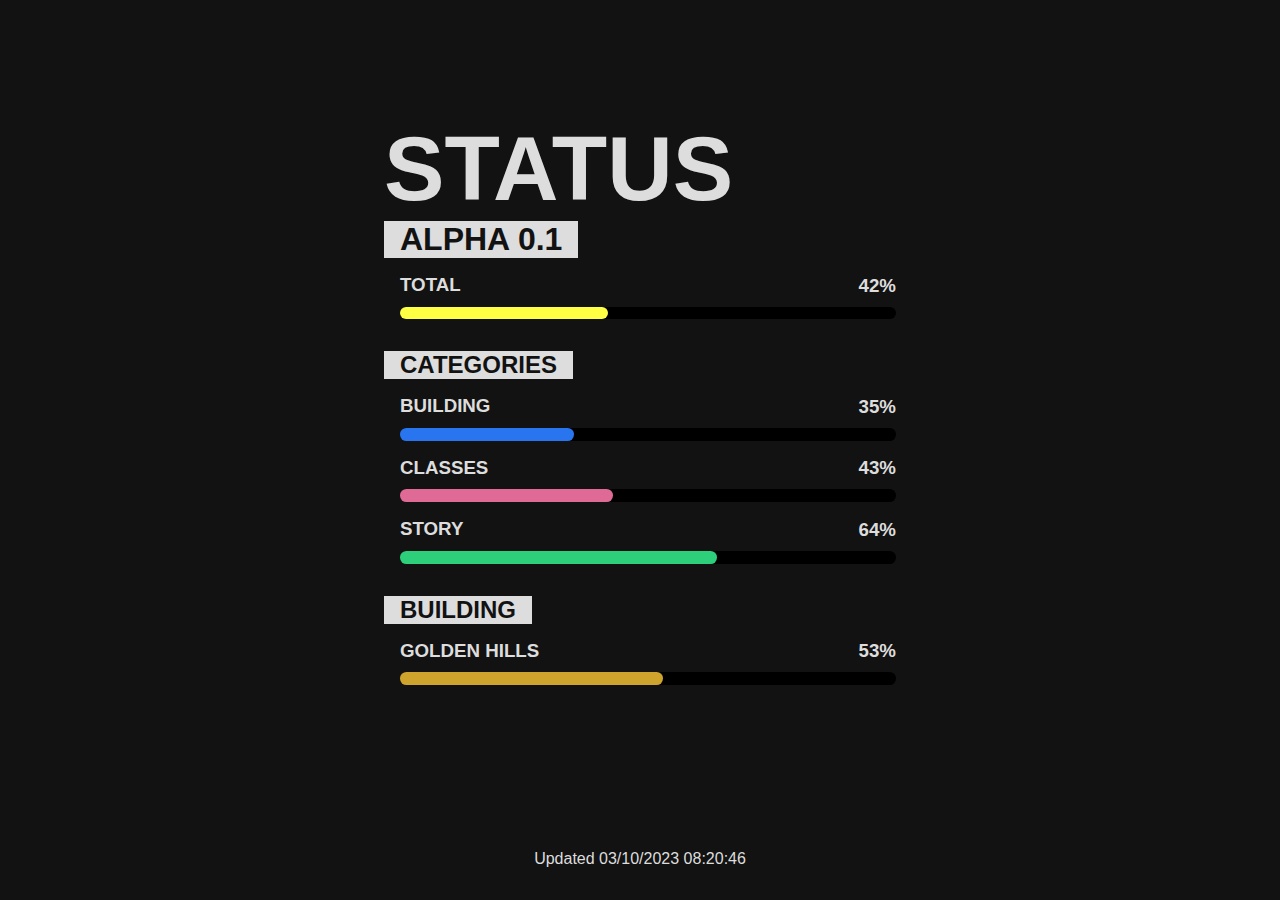
==== status.html @ bf15cb52 "Update via Github Actions" ====
<!DOCTYPE html>

<html lang="en">
    <head>
        <meta charset="utf-8" />
        <meta name="viewport" content="width=device-width, initial-scale=1" />

        <title>MistTale</title>
        <meta name="description" content="Next Gen MMORPG Minecraft Server" />
        <meta name="author" content="MistTale Team" />

        <meta property="og:title" content="MistTale" />
        <meta property="og:type" content="website" />
        <meta property="og:url" content="https://www.misttale.com/" />
        <meta
            property="og:description"
            content="Next Gen MMORPG Minecraft Server"
        />
        <meta property="og:image" content="image.png" />

        <link rel="icon" href="/favicon.ico" />
        <link rel="icon" href="/favicon.svg" type="image/svg+xml" />
        <link rel="apple-touch-icon" href="/apple-touch-icon.png" />

        <link rel="stylesheet" href="css/styles.css?v=1.0" />
    </head>

    <body>
        <div style="flex-grow: 1"></div>
        <div class="content" style="flex-grow: 1;">
            <h1 class="page-title">STATUS</h1>
            <h2 class="page-disc">ALPHA 0.1</h2>
            <h3 class="item">
                TOTAL
                <div class="progress-container">
                    <div class="progress" style="width: 42%"></div>
                    <div class="percent-text">42%</div>
                </div>
            </h3>
            <h2 class="category">CATEGORIES</h2>

            <h3 class="item">
                BUILDING
                <div class="progress-container">
                    <div
                        class="progress"
                        style="width: 35%; background: #2975f0"
                    ></div>
                    <div class="percent-text">35%</div>
                </div>
            </h3>

            <h3 class="item">
                CLASSES
                <div class="progress-container">
                    <div
                        class="progress"
                        style="width: 43%; background: #de6a95"
                    ></div>
                    <div class="percent-text">43%</div>
                </div>
            </h3>

            <h3 class="item">
                STORY
                <div class="progress-container">
                    <div
                        class="progress"
                        style="width: 64%; background: #2dcf7b"
                    ></div>
                    <div class="percent-text">64%</div>
                </div>
            </h3>
            <h2 class="category">BUILDING</h2>
            <h3 class="item">
                GOLDEN HILLS
                <div class="progress-container">
                    <div
                        class="progress"
                        style="width: 53%; background: #cfa42d"
                    ></div>
                    <div class="percent-text">53%</div>
                </div>
            </h3>
        </div>
        <p style="margin: 2rem">Updated 03/10/2023 08:20:46</p>
    </body>
</html>
---- css/styles.css ----
* {
    margin: 0;
    padding: 0;
    border: none;
    box-sizing: border-box;
    -webkit-tap-highlight-color: transparent;
}

html {
    height: 100%;
}

body {
    min-height: 100%;
    color: #ddd;
    font-family: "Roboto", sans-serif;
    display: flex;
    align-items: center;
    justify-content: center;
    flex-direction: column;
    background: #121212;
}

.footer
{
    margin: 2rem 0;
    width: 100%;
    text-align: center;
    text-transform: uppercase;
}

.content {
    max-width: 32rem;
    min-width: 16rem;
    width: 90vw;
}

.background {
    position: fixed;
    top: 0;
    bottom: 0;
    left: 0;
    right: 0;
    z-index: -1000;
    filter: blur(8px) brightness(0.5);
    background-image: url("https://media.discordapp.net/attachments/1089169890478395482/1089170529170239548/debc451c5bce4ceb37166a39cf8e0ff8.png?width=467&height=467");
    background-repeat: no-repeat;
    background-attachment: fixed;
    background-size: cover;
}

.title {
    width: 100%;
    text-align: center;
}

.page-title
{
    font-size: 68pt;
}

.page-disc {
    max-width: max-content;
    background-color: #ddd;
    color: #121212;
    padding: 0 1rem;
    font-size: 24pt;
}

.category
{
    max-width: max-content;
    background-color: #ddd;
    color: #121212;
    padding: 0 1rem;
    margin-top: 2rem;
}

.progress-container {
    height: 0.8rem;
    width: 100%;
    border-radius: 0.4rem;
    position: relative;

    margin-top: 8pt;

    background: #000;
}

.progress-container .progress {
    height: 100%;
    width: 0;
    border-radius: 0.4rem;

    background: #ff4;

    transition: width 2s ease;
}

.percent-text {
    position: absolute;
    top: -24pt;
    right: 0;
}

.flex-container {
    display: flex;
    flex-wrap: wrap;
    justify-content: space-between;
    align-items: flex-start;
}

.item {
    margin: 1rem;
    margin-right: 0;
}

a {
    box-shadow: inset 0 0 0 0 #fff;
    color: #54b3d6;
    transition: color 0.3s ease-in-out, box-shadow 0.1s ease-in-out;
    text-decoration: none;
}

.footer a {
    box-shadow: inset 0 0 0 0 #fff;
    color: #ddd;
    padding: 0 0.25rem;
    margin: 0 -0.25rem;
    transition: color 0.3s ease-in-out, box-shadow 0.1s ease-in-out;

    margin: 0 8pt;
    font-size: 27px;
    font-weight: 700;
    line-height: 1.5;
    text-decoration: none;
}
a:hover {
    color: #fff;
    box-shadow: inset 200px 0 0 0 #54b3d6;
}
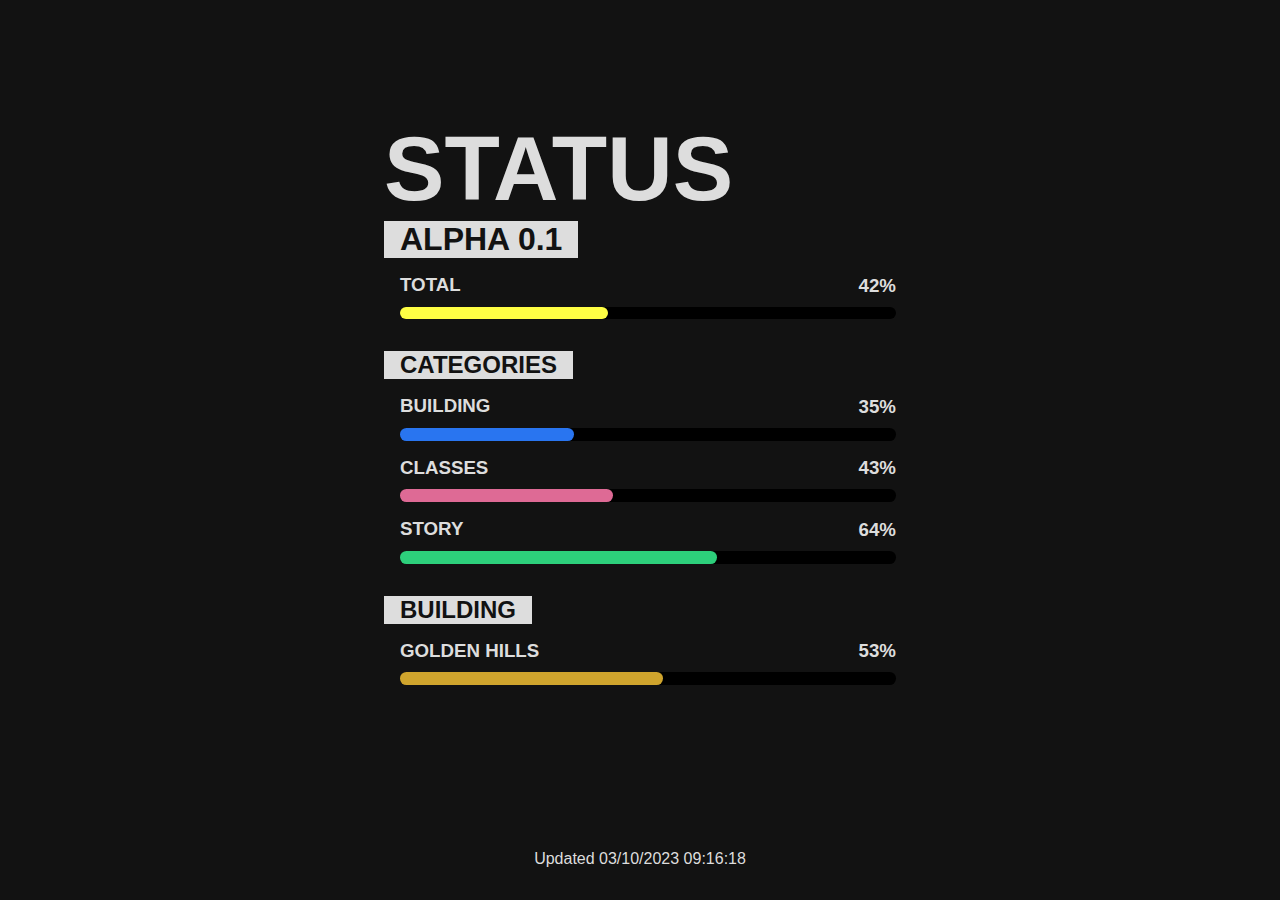
==== commit 9ed7cb43: "Update via Github Actions" ====
--- a/status.html
+++ b/status.html
@@ -83,6 +83,6 @@
                 </div>
             </h3>
         </div>
-        <p style="margin: 2rem">Updated 03/10/2023 08:20:46</p>
+        <p style="margin: 2rem">Updated 03/10/2023 09:16:18</p>
     </body>
 </html>
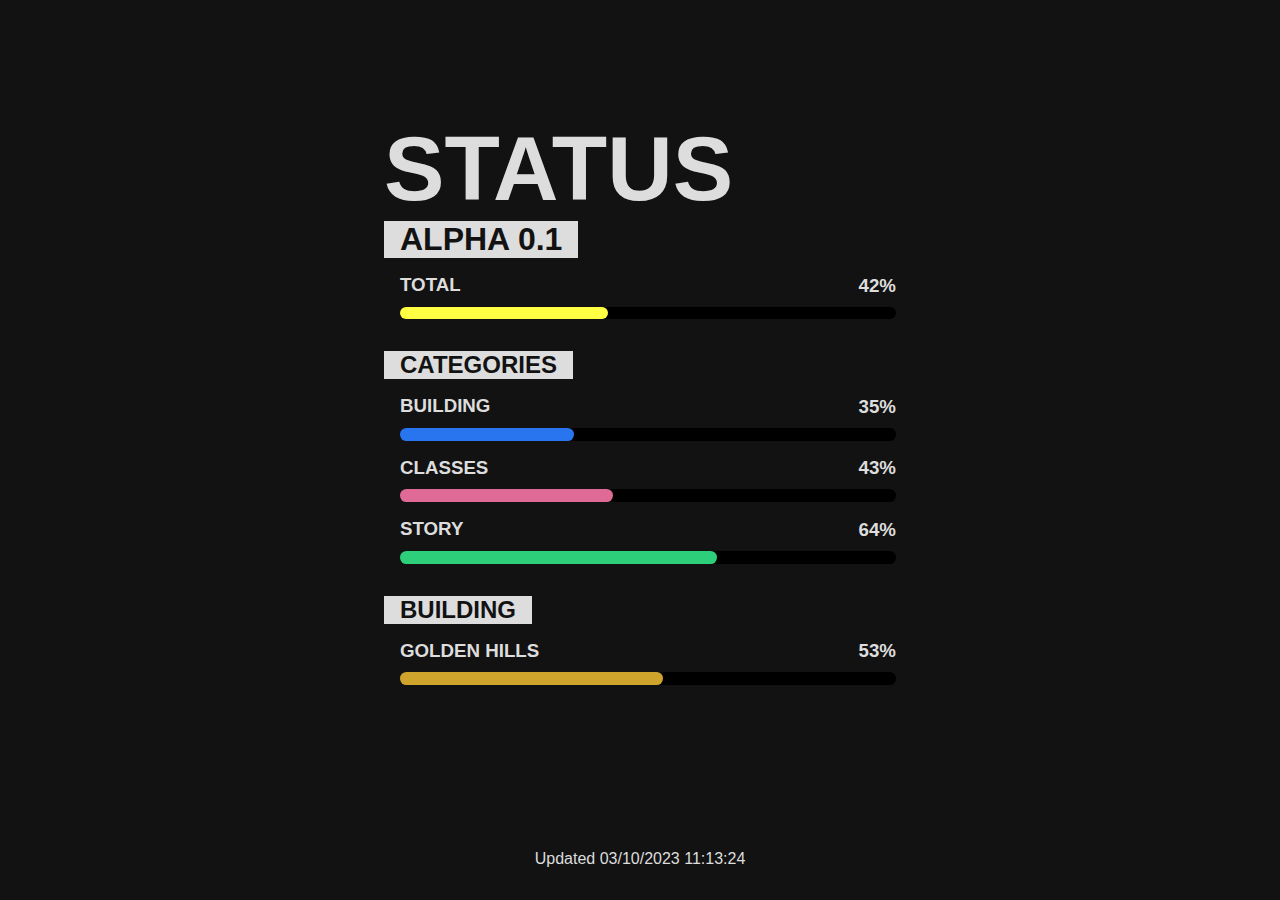
==== commit d10d13a4: "Update via Github Actions" ====
--- a/status.html
+++ b/status.html
@@ -83,6 +83,6 @@
                 </div>
             </h3>
         </div>
-        <p style="margin: 2rem">Updated 03/10/2023 09:16:18</p>
+        <p style="margin: 2rem">Updated 03/10/2023 11:13:24</p>
     </body>
 </html>
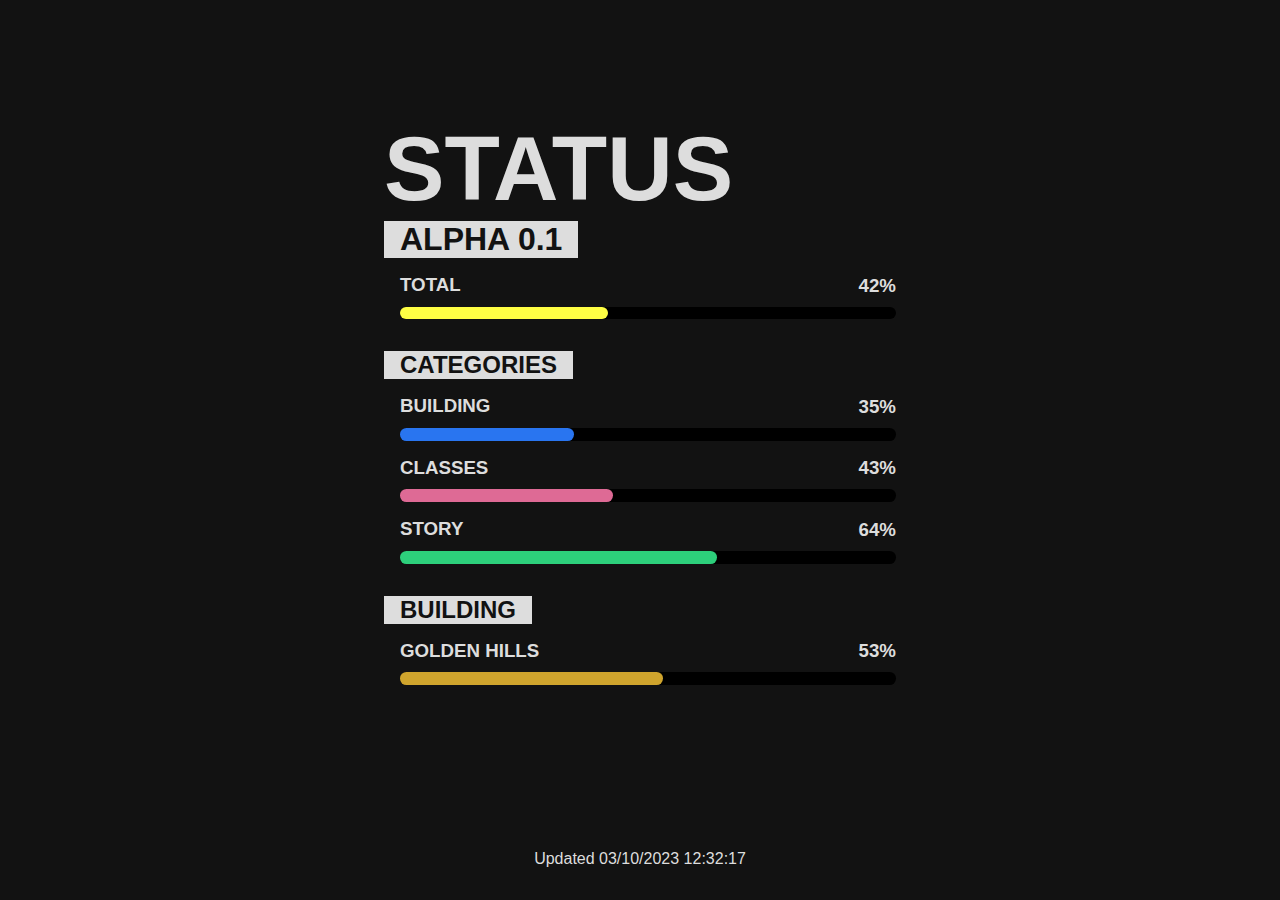
==== commit d10ffee4: "Update via Github Actions" ====
--- a/status.html
+++ b/status.html
@@ -83,6 +83,6 @@
                 </div>
             </h3>
         </div>
-        <p style="margin: 2rem">Updated 03/10/2023 11:13:24</p>
+        <p style="margin: 2rem">Updated 03/10/2023 12:32:17</p>
     </body>
 </html>
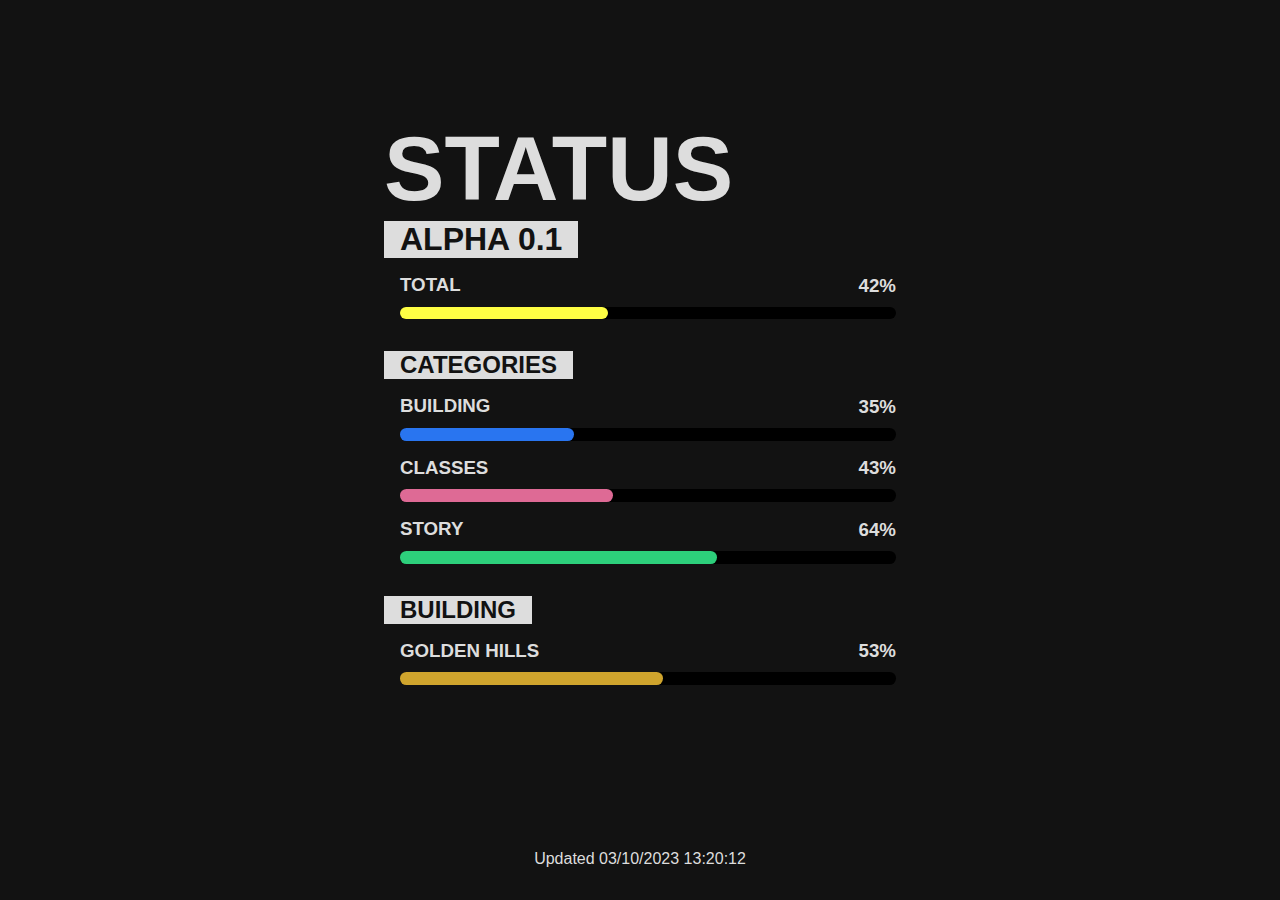
==== commit 8645d692: "Update via Github Actions" ====
--- a/status.html
+++ b/status.html
@@ -83,6 +83,6 @@
                 </div>
             </h3>
         </div>
-        <p style="margin: 2rem">Updated 03/10/2023 12:32:17</p>
+        <p style="margin: 2rem">Updated 03/10/2023 13:20:12</p>
     </body>
 </html>
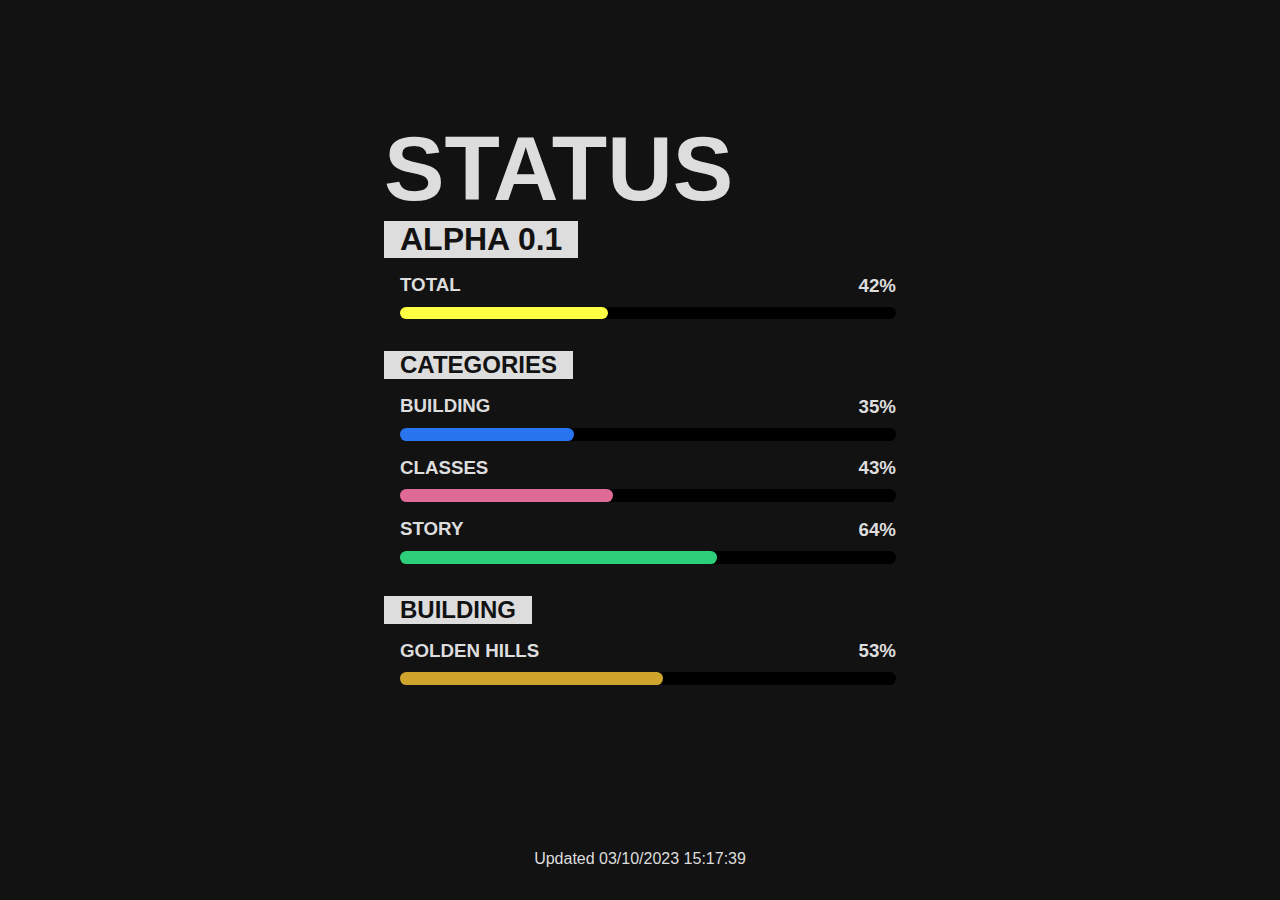
==== commit 098fe5a9: "Update via Github Actions" ====
--- a/status.html
+++ b/status.html
@@ -83,6 +83,6 @@
                 </div>
             </h3>
         </div>
-        <p style="margin: 2rem">Updated 03/10/2023 13:20:12</p>
+        <p style="margin: 2rem">Updated 03/10/2023 15:17:39</p>
     </body>
 </html>
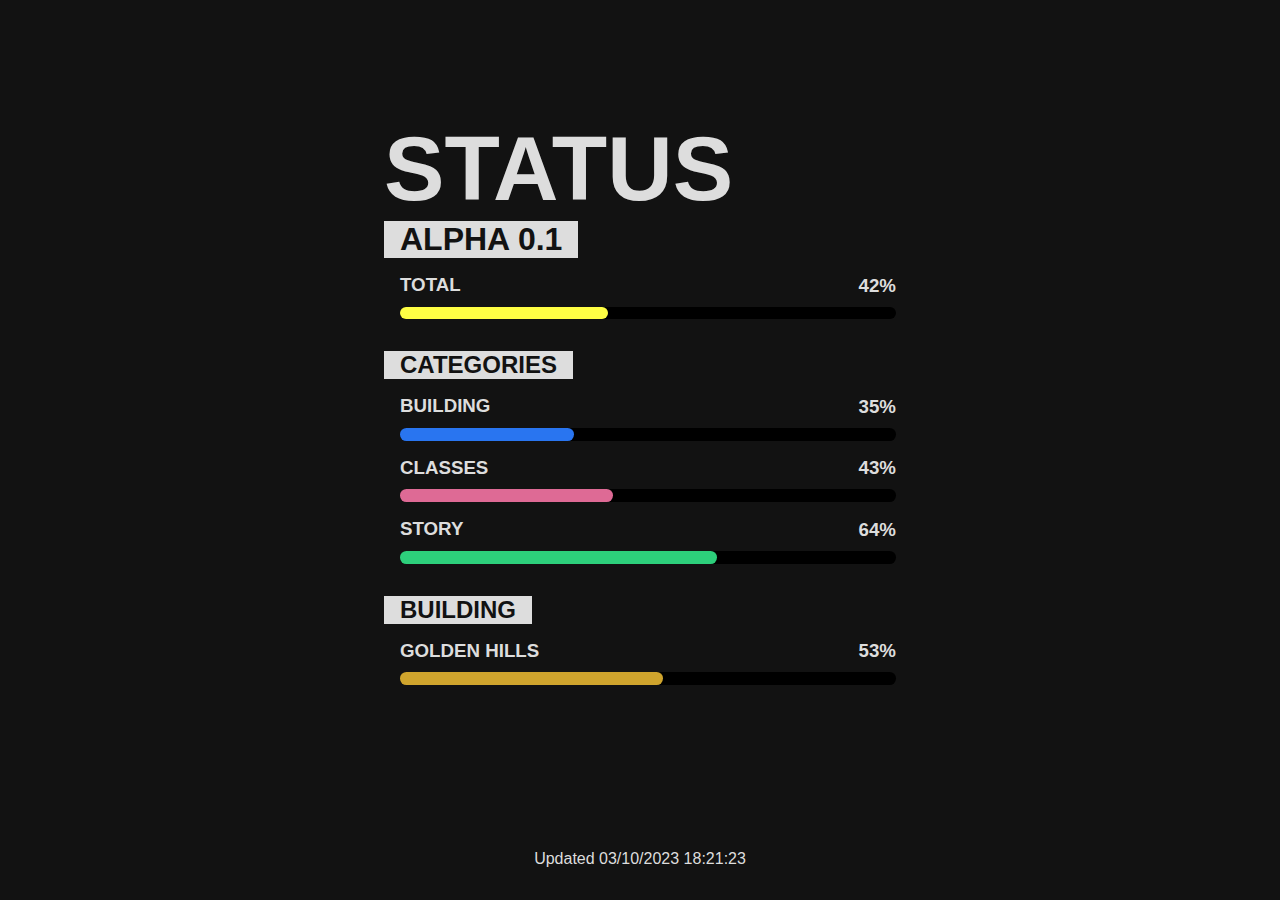
==== commit 1a1ac1f4: "Update via Github Actions" ====
--- a/status.html
+++ b/status.html
@@ -83,6 +83,6 @@
                 </div>
             </h3>
         </div>
-        <p style="margin: 2rem">Updated 03/10/2023 15:17:39</p>
+        <p style="margin: 2rem">Updated 03/10/2023 18:21:23</p>
     </body>
 </html>
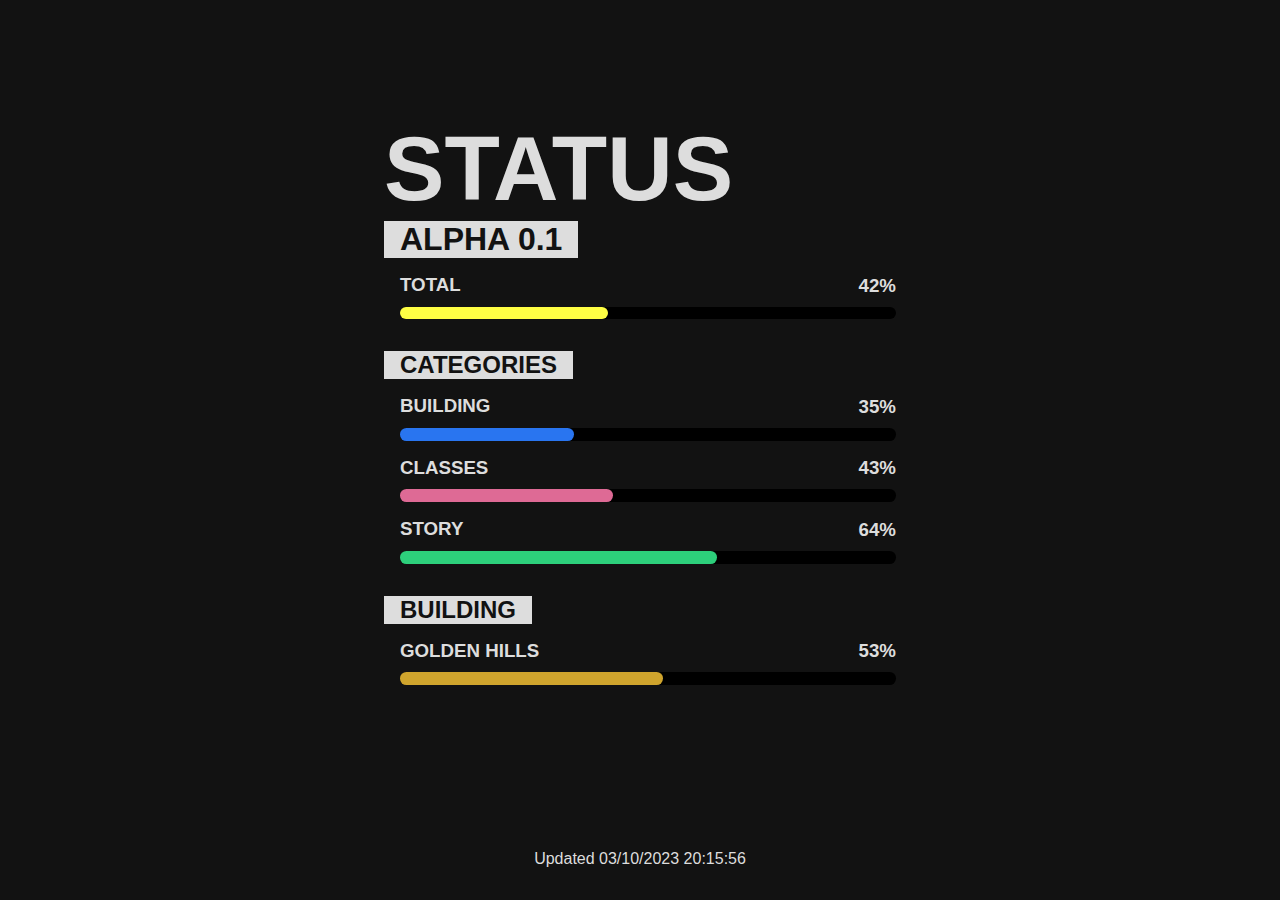
==== commit 8d113c7d: "Update via Github Actions" ====
--- a/status.html
+++ b/status.html
@@ -83,6 +83,6 @@
                 </div>
             </h3>
         </div>
-        <p style="margin: 2rem">Updated 03/10/2023 18:21:23</p>
+        <p style="margin: 2rem">Updated 03/10/2023 20:15:56</p>
     </body>
 </html>
